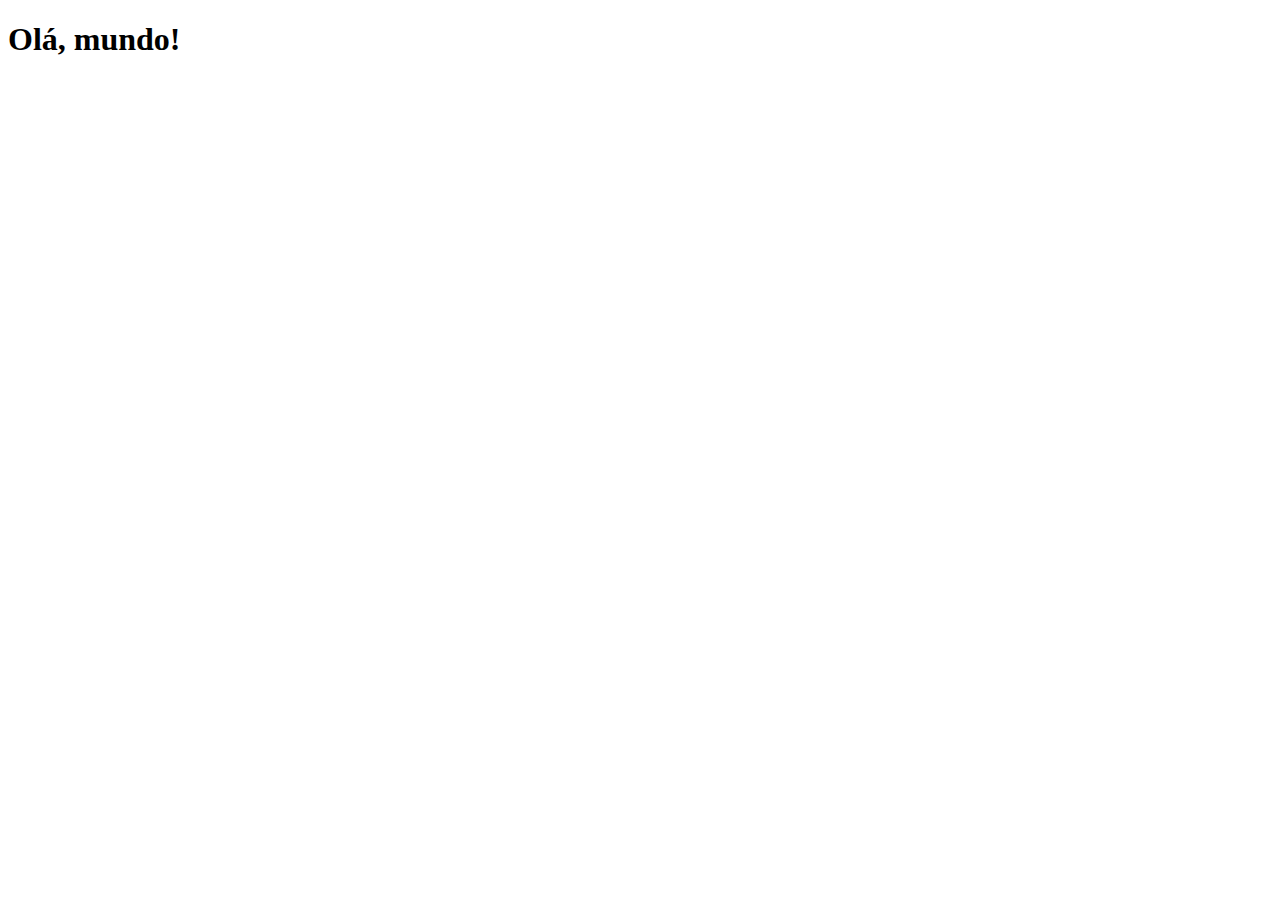
==== index.html @ ace86b64 "criação da página principal" ====
<!DOCTYPE html>
<html lang="en">
<head>
    <meta charset="UTF-8">
    <meta name="viewport" content="width=device-width, initial-scale=1.0">
    <link rel="shortcut icon" href="imagens/favicon.ico" type="image/x-icon">
    <link rel="stylesheet" href="style.css">
    <title>Projeto Redes sociais</title>
</head>
<body>
    <h1>Olá, mundo!</h1>
</body>
</html>
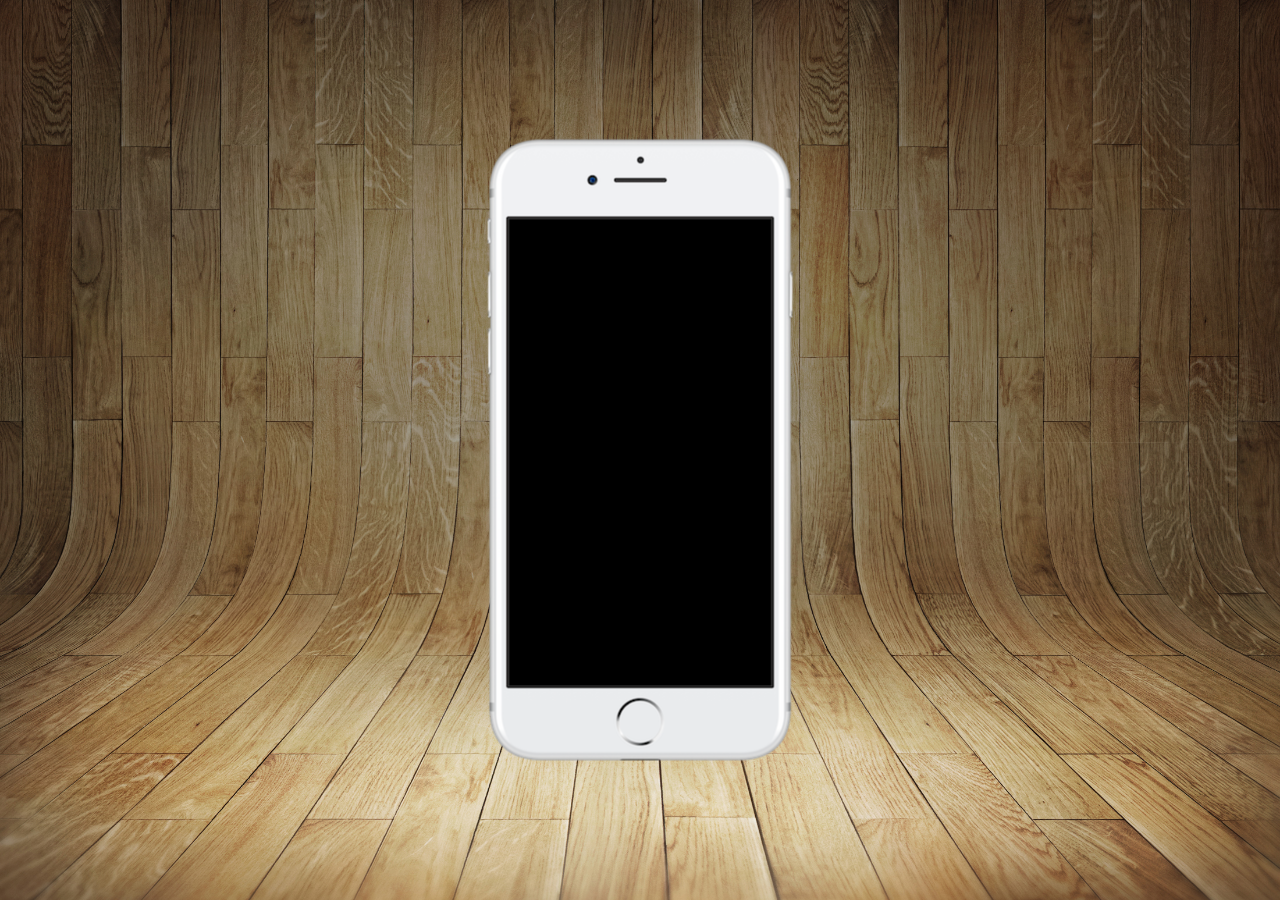
==== commit bc41bc9f: "estilização section telefone" ====
--- a/index.html
+++ b/index.html
@@ -4,10 +4,17 @@
     <meta charset="UTF-8">
     <meta name="viewport" content="width=device-width, initial-scale=1.0">
     <link rel="shortcut icon" href="imagens/favicon.ico" type="image/x-icon">
-    <link rel="stylesheet" href="style.css">
+    <link rel="stylesheet" href="estilos/style.css">
     <title>Projeto Redes sociais</title>
 </head>
 <body>
-    <h1>Olá, mundo!</h1>
+    <main>
+        <section id="telefone">
+
+        </section>
+        <section id="redes-sociais">
+
+        </section>
+    </main>
 </body>
 </html>--- a/estilos/style.css
+++ b/estilos/style.css
@@ -0,0 +1,34 @@
+@charset "UTF-8";
+
+*{
+    margin: 0px;
+    padding: 0px;
+    font-family: Arial, Helvetica, sans-serif;
+}
+
+html, body{
+    height: 100vh;
+    width: 100vw;
+    background-color: black;
+}
+
+body{
+    background: url(../imagens/fundo-madeira.jpg) no-repeat top center;
+    background-size: cover;
+    background-attachment: fixed;
+}
+
+main{
+    height: 100vh;
+    position: relative;
+}
+
+section#telefone{
+    position: absolute;
+    top: 50%;
+    left: 50%;
+    height: 627px;
+    width: 311px;
+    transform: translate(-50%, -50%);
+    background: url(../imagens/frame-iphone.png) no-repeat;
+}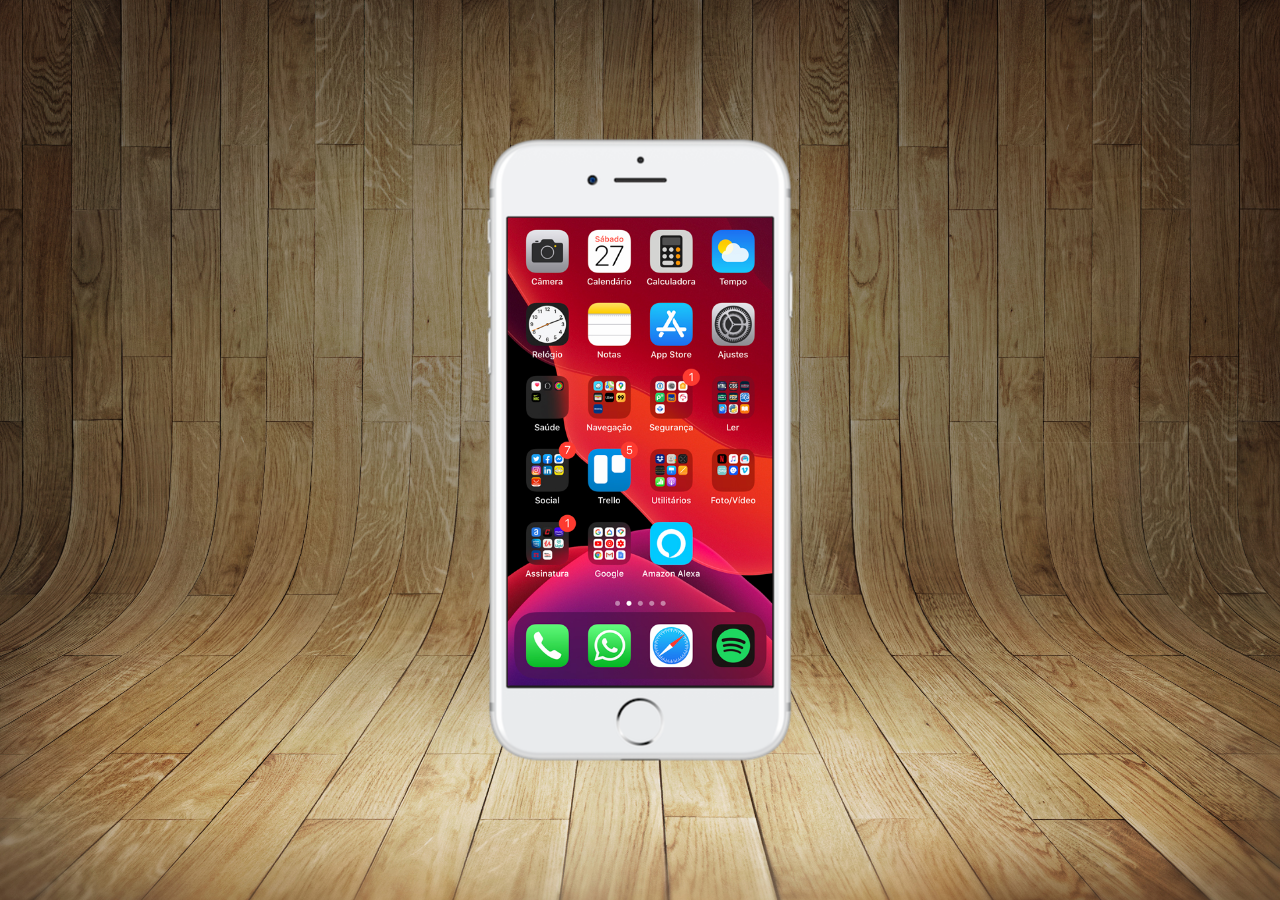
==== commit 10e3775a: "criação do home" ====
--- a/index.html
+++ b/index.html
@@ -10,7 +10,7 @@
 <body>
     <main>
         <section id="telefone">
-
+            <iframe src="home.html" name="tela" id="tela" frameborder="0"></iframe>
         </section>
         <section id="redes-sociais">
 
--- a/estilos/style.css
+++ b/estilos/style.css
@@ -31,4 +31,12 @@
     width: 311px;
     transform: translate(-50%, -50%);
     background: url(../imagens/frame-iphone.png) no-repeat;
+}
+
+iframe#tela{
+    position: relative;
+    top: 81px;
+    left: 23px;
+    width: 265px;
+    height: 470px;
 }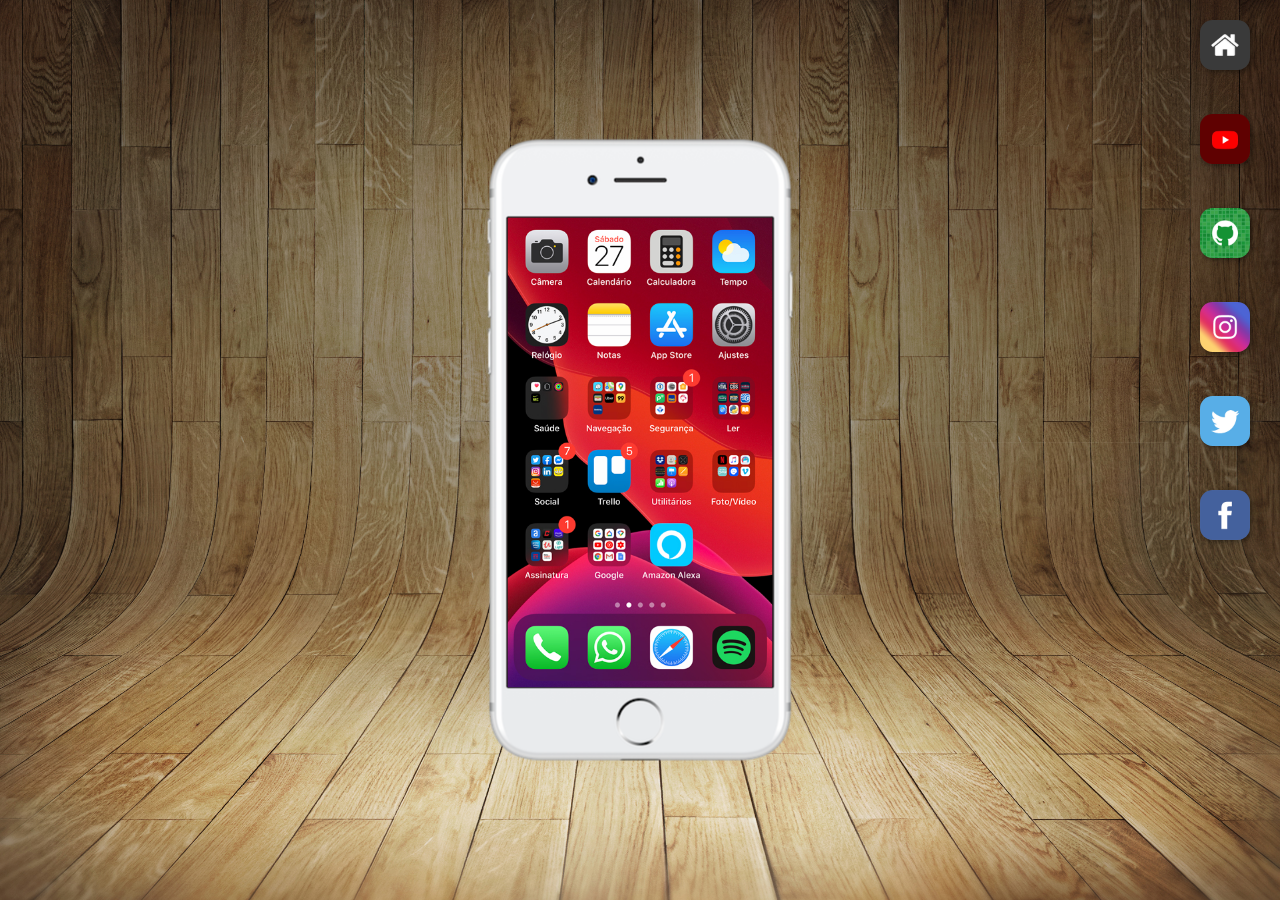
==== commit 99412aaf: "botões" ====
--- a/index.html
+++ b/index.html
@@ -10,10 +10,15 @@
 <body>
     <main>
         <section id="telefone">
-            <iframe src="home.html" name="tela" id="tela" frameborder="0"></iframe>
+            <iframe src="home.html" name="tela" id="tela" scolling="auto" frameborder="0"> Seu navegador não é compatível com isso... </iframe>
         </section>
         <section id="redes-sociais">
-
+            <a href="#" target="tela"> <img src="imagens/logo-home.jpg" alt="Home"></a> <br>
+            <a href="#" target="tela"><img src="imagens/logo-youtube.jpg" alt="Youtube"></a> <br>
+            <a href="#" target="tela"><img src="imagens/logo-github.jpg" alt="Github"></a> <br>
+            <a href="#" target="tela"><img src="imagens/logo-instagram.jpg" alt="Instagram"></a> <br>
+            <a href="#" target="tela"><img src="imagens/logo-twitter.jpg" alt="Twitter"></a> <br>
+            <a href="#" target="tela"><img src="imagens/logo-facebook.jpg" alt="Faceboor"></a>
         </section>
     </main>
 </body>
--- a/estilos/style.css
+++ b/estilos/style.css
@@ -31,6 +31,7 @@
     width: 311px;
     transform: translate(-50%, -50%);
     background: url(../imagens/frame-iphone.png) no-repeat;
+    background-size: auto;
 }
 
 iframe#tela{
@@ -39,4 +40,23 @@
     left: 23px;
     width: 265px;
     height: 470px;
+}
+
+section#redes-sociais{
+    text-align: right;
+}
+
+section#redes-sociais img{
+    width: 50px;
+    margin: 20px 30px ;
+    border-radius: 25%;
+    box-shadow: 2px 2px 5px rgba(0, 0, 0, 0.384);
+    box-sizing: border-box;
+}
+
+section#redes-sociais img:hover{
+    border: 2px solid rgba(255, 255, 255, 0.521); 
+    transform: translate(-20%, -4%);  
+    box-shadow: 4px 4px 10px rgba(0, 0, 0, 0.555);
+    transition: transform 0.2s, border .5s;
 }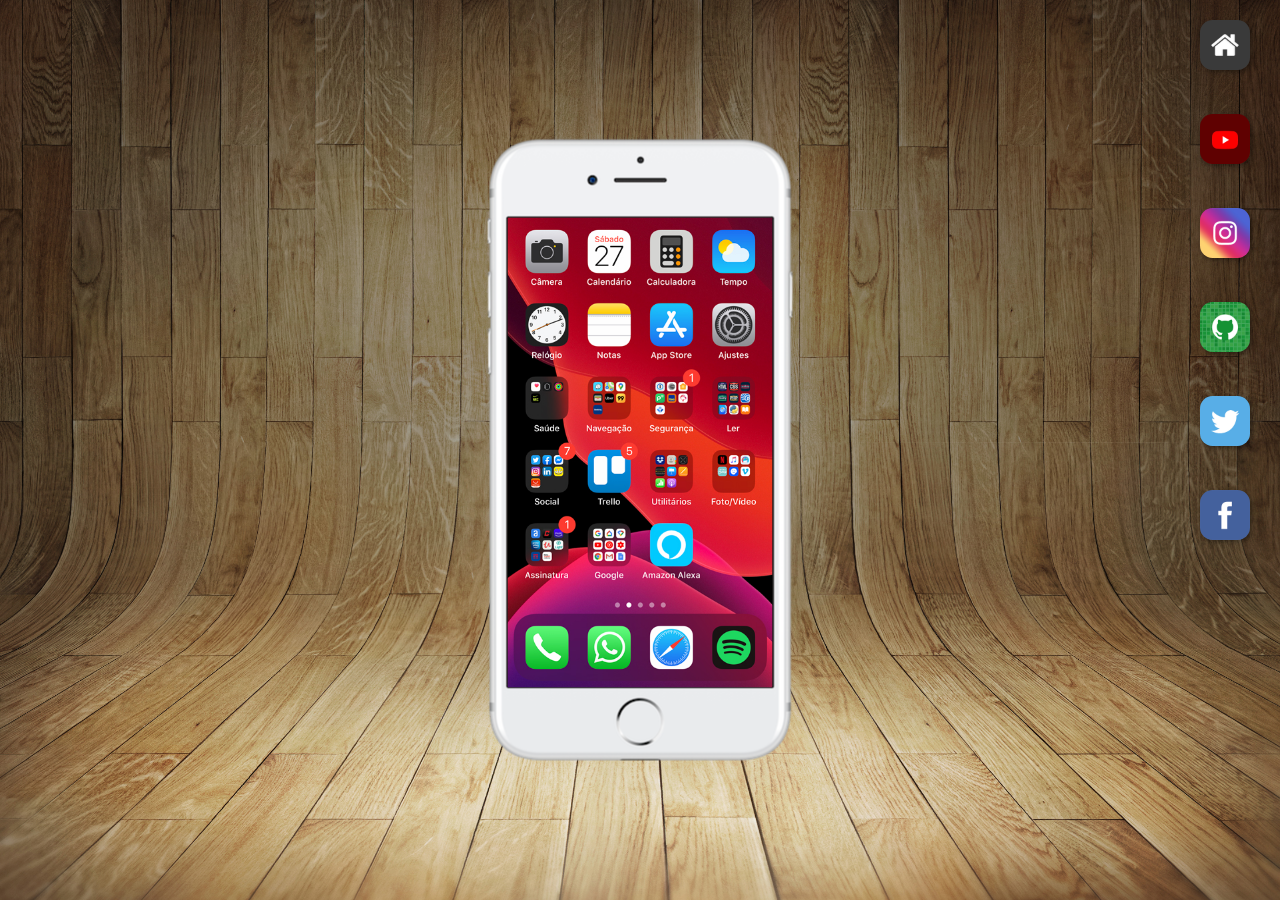
==== commit aac825e2: "Adicionando botão de acesso, imagens e links" ====
--- a/index.html
+++ b/index.html
@@ -13,10 +13,10 @@
             <iframe src="home.html" name="tela" id="tela" scolling="auto" frameborder="0"> Seu navegador não é compatível com isso... </iframe>
         </section>
         <section id="redes-sociais">
-            <a href="#" target="tela"> <img src="imagens/logo-home.jpg" alt="Home"></a> <br>
-            <a href="#" target="tela"><img src="imagens/logo-youtube.jpg" alt="Youtube"></a> <br>
-            <a href="#" target="tela"><img src="imagens/logo-github.jpg" alt="Github"></a> <br>
-            <a href="#" target="tela"><img src="imagens/logo-instagram.jpg" alt="Instagram"></a> <br>
+            <a href="home.html" target="tela"> <img src="imagens/logo-home.jpg" alt="Home"></a> <br>
+            <a href="youtube.html" target="tela"><img src="imagens/logo-youtube.jpg" alt="Youtube"></a> <br>
+            <a href="instagram.html" target="tela"><img src="imagens/logo-instagram.jpg" alt="Instagram"></a> <br>
+            <a href="github.html" target="tela"><img src="imagens/logo-github.jpg" alt="Instagram"></a> <br>
             <a href="#" target="tela"><img src="imagens/logo-twitter.jpg" alt="Twitter"></a> <br>
             <a href="#" target="tela"><img src="imagens/logo-facebook.jpg" alt="Faceboor"></a>
         </section>
